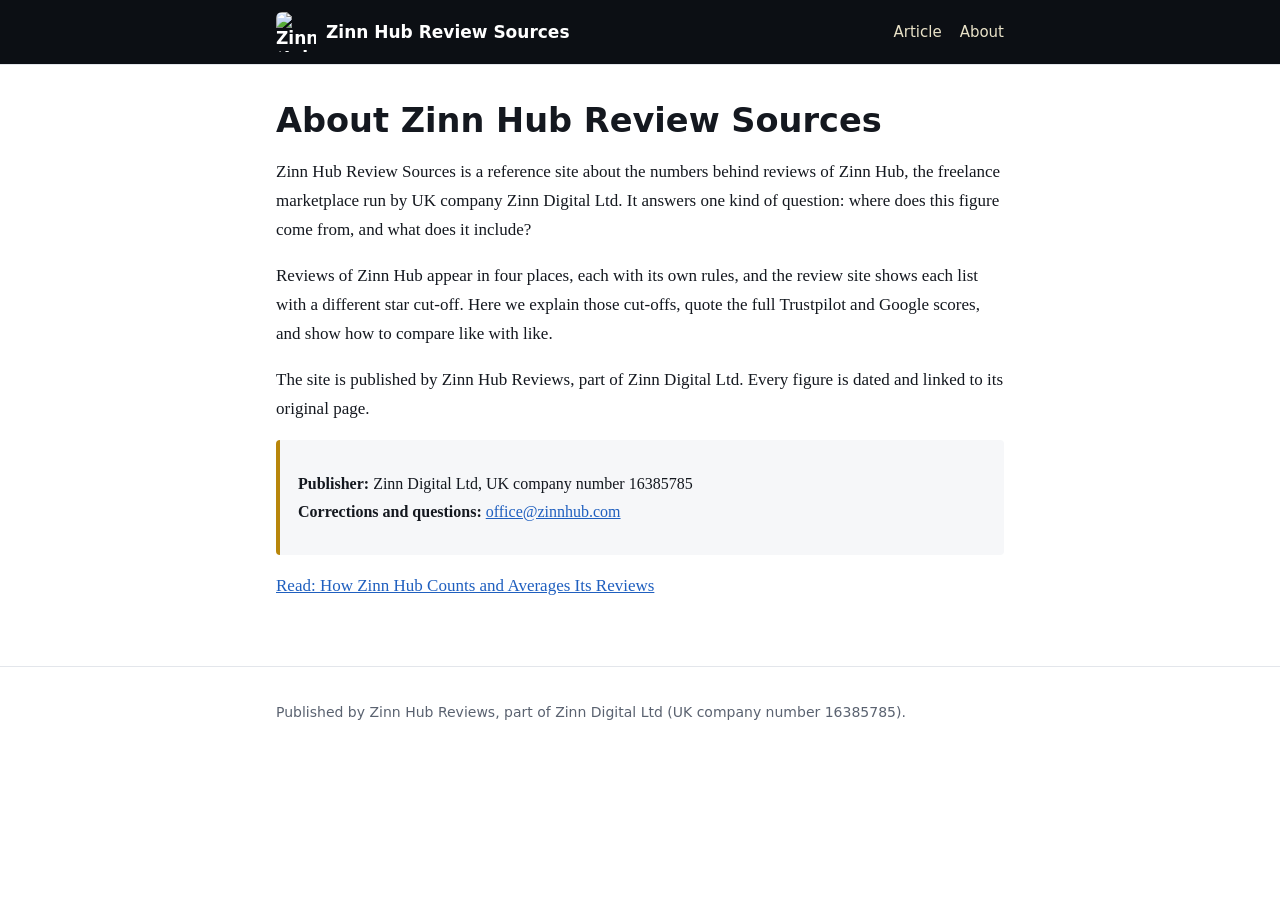
==== about.html @ 6d165616 "Add files via upload" ====
<!doctype html>
<html lang="en-GB">
<head>
<meta charset="utf-8">
<meta name="viewport" content="width=device-width, initial-scale=1">
<title>About Zinn Hub Review Sources</title>
<meta name="description" content="Zinn Hub Review Sources explains where Zinn Hub review figures come from, what each list includes and how to compare them. Published by Zinn Digital Ltd.">
<meta name="robots" content="index, follow">
<link rel="canonical" href="https://zinn-hub-reviews.github.io/about.html">
<link rel="icon" href="zinn-hub-reviews-logo.jpg" type="image/jpeg">
<meta property="og:type" content="website">
<meta property="og:site_name" content="Zinn Hub Review Sources">
<meta property="og:title" content="About Zinn Hub Review Sources">
<meta property="og:description" content="Where Zinn Hub review figures come from, what each list includes and how to compare them. Published by Zinn Digital Ltd.">
<meta property="og:url" content="https://zinn-hub-reviews.github.io/about.html">
<meta property="og:image" content="https://zinn-hub-reviews.github.io/zinn-hub-reviews-logo.jpg">
<meta property="og:locale" content="en_GB">
<link rel="stylesheet" href="style.css">
<script type="application/ld+json">
{
  "@context": "https://schema.org",
  "@type": "AboutPage",
  "name": "About Zinn Hub Review Sources",
  "url": "https://zinn-hub-reviews.github.io/about.html",
  "inLanguage": "en-GB",
  "publisher": {
    "@type": "Organization",
    "name": "Zinn Digital Ltd",
    "url": "https://zinnhub.com/",
    "email": "office@zinnhub.com",
    "logo": {"@type": "ImageObject", "url": "https://zinn-hub-reviews.github.io/zinn-hub-reviews-logo.jpg"}
  }
}
</script>
</head>
<body>
<header class="site">
  <div class="wrap">
    <a class="brand" href="./"><img src="zinn-hub-reviews-logo.jpg" alt="Zinn Hub Reviews logo" width="40" height="40"><span>Zinn Hub Review Sources</span></a>
    <nav><a href="./">Article</a><a href="about.html">About</a></nav>
  </div>
</header>

<main class="wrap">
<h1>About Zinn Hub Review Sources</h1>
<p>Zinn Hub Review Sources is a reference site about the numbers behind reviews of Zinn Hub, the freelance marketplace run by UK company Zinn Digital Ltd. It answers one kind of question: where does this figure come from, and what does it include?</p>
<p>Reviews of Zinn Hub appear in four places, each with its own rules, and the review site shows each list with a different star cut-off. Here we explain those cut-offs, quote the full Trustpilot and Google scores, and show how to compare like with like.</p>
<p>The site is published by Zinn Hub Reviews, part of Zinn Digital Ltd. Every figure is dated and linked to its original page.</p>
<div class="note">
  <p><strong>Publisher:</strong> Zinn Digital Ltd, UK company number 16385785<br>
  <strong>Corrections and questions:</strong> <a href="mailto:office@zinnhub.com">office@zinnhub.com</a></p>
</div>
<p><a href="./">Read: How Zinn Hub Counts and Averages Its Reviews</a></p>
</main>

<footer class="site">
  <div class="wrap">
    <p>Published by Zinn Hub Reviews, part of Zinn Digital Ltd (UK company number 16385785).</p>
  </div>
</footer>
</body>
</html>
---- style.css ----
:root{--ink:#14181f;--muted:#5a6270;--line:#e3e6eb;--bg:#ffffff;--soft:#f6f7f9;--accent:#b8860b;--link:#1f5fbf}
*{box-sizing:border-box}
html{-webkit-text-size-adjust:100%}
body{margin:0;background:var(--bg);color:var(--ink);font:17px/1.7 Georgia,"Times New Roman",serif}
a{color:var(--link)}
header.site{border-bottom:1px solid var(--line);background:#0c0f14}
header.site .wrap{display:flex;align-items:center;justify-content:space-between;gap:16px;padding:12px 16px}
.brand{display:flex;align-items:center;gap:10px;color:#fff;text-decoration:none;font:600 17px/1.2 system-ui,-apple-system,"Segoe UI",Roboto,Arial,sans-serif}
.brand img{width:40px;height:40px;border-radius:6px}
nav a{color:#e9e2c8;text-decoration:none;font:500 15px system-ui,-apple-system,"Segoe UI",Roboto,Arial,sans-serif;margin-left:18px}
nav a:hover{color:#fff}
.wrap{max-width:760px;margin:0 auto;padding:0 16px}
main.wrap{padding-top:36px;padding-bottom:48px}
h1{font:700 2.1rem/1.2 system-ui,-apple-system,"Segoe UI",Roboto,Arial,sans-serif;margin:0 0 10px}
h2{font:700 1.4rem/1.3 system-ui,-apple-system,"Segoe UI",Roboto,Arial,sans-serif;margin:2.2em 0 .5em}
.meta{color:var(--muted);font:14px system-ui,-apple-system,"Segoe UI",Roboto,Arial,sans-serif;margin-bottom:24px}
figure{margin:28px 0}
figure img{width:100%;height:auto;border:1px solid var(--line);border-radius:8px;display:block}
figcaption{color:var(--muted);font:14px/1.5 system-ui,-apple-system,"Segoe UI",Roboto,Arial,sans-serif;margin-top:8px}
.table-wrap{overflow-x:auto;margin:18px 0}
table{border-collapse:collapse;width:100%;min-width:520px;font:15px/1.5 system-ui,-apple-system,"Segoe UI",Roboto,Arial,sans-serif}
th,td{border:1px solid var(--line);padding:9px 12px;text-align:left;vertical-align:top}
th{background:var(--soft)}
ol li{margin-bottom:6px}
.note{background:var(--soft);border-left:4px solid var(--accent);padding:14px 18px;border-radius:4px;font-size:16px}
footer.site{border-top:1px solid var(--line);color:var(--muted);font:14px/1.6 system-ui,-apple-system,"Segoe UI",Roboto,Arial,sans-serif;padding:20px 0 32px}
@media (max-width:560px){body{font-size:16px}h1{font-size:1.65rem}nav a{margin-left:12px}.brand span{display:none}}
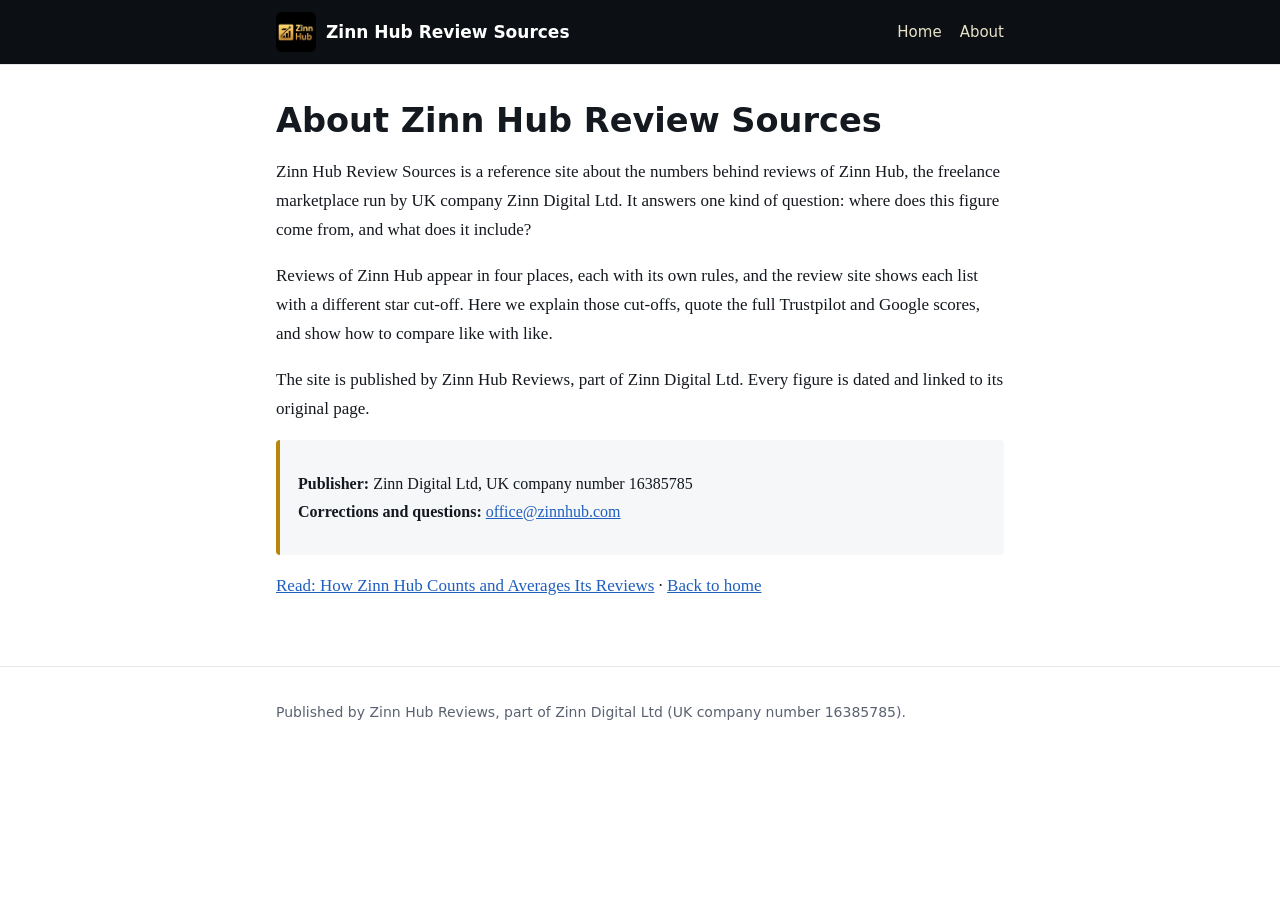
==== commit 0aab387f: "Add files via upload" ====
--- a/about.html
+++ b/about.html
@@ -37,7 +37,7 @@
 <header class="site">
   <div class="wrap">
     <a class="brand" href="./"><img src="zinn-hub-reviews-logo.jpg" alt="Zinn Hub Reviews logo" width="40" height="40"><span>Zinn Hub Review Sources</span></a>
-    <nav><a href="./">Article</a><a href="about.html">About</a></nav>
+    <nav><a href="./">Home</a><a href="about.html">About</a></nav>
   </div>
 </header>
 
@@ -50,7 +50,7 @@
   <p><strong>Publisher:</strong> Zinn Digital Ltd, UK company number 16385785<br>
   <strong>Corrections and questions:</strong> <a href="mailto:office@zinnhub.com">office@zinnhub.com</a></p>
 </div>
-<p><a href="./">Read: How Zinn Hub Counts and Averages Its Reviews</a></p>
+<p><a href="how-zinn-hub-counts-and-averages-reviews.html">Read: How Zinn Hub Counts and Averages Its Reviews</a> · <a href="./">Back to home</a></p>
 </main>
 
 <footer class="site">
--- a/style.css
+++ b/style.css
@@ -25,3 +25,21 @@
 .note{background:var(--soft);border-left:4px solid var(--accent);padding:14px 18px;border-radius:4px;font-size:16px}
 footer.site{border-top:1px solid var(--line);color:var(--muted);font:14px/1.6 system-ui,-apple-system,"Segoe UI",Roboto,Arial,sans-serif;padding:20px 0 32px}
 @media (max-width:560px){body{font-size:16px}h1{font-size:1.65rem}nav a{margin-left:12px}.brand span{display:none}}
+.hero{background:#0c0f14}
+.hero img{display:block;width:100%;max-width:1100px;height:auto;margin:0 auto}
+.intro{padding-bottom:8px;border-bottom:1px solid var(--line)}
+.lead{font-size:1.2rem;color:var(--muted);margin-top:0}
+.btn{display:inline-block;background:#0c0f14;color:#fff;text-decoration:none;padding:9px 18px;border-radius:6px;font:600 15px system-ui,-apple-system,"Segoe UI",Roboto,Arial,sans-serif}
+.btn:hover{background:#2a2f38}
+.btn-ghost{background:transparent;color:var(--ink);border:1px solid var(--ink)}
+.btn-ghost:hover{background:var(--soft)}
+.posts h2{margin-top:1.6em}
+.card{display:grid;grid-template-columns:240px 1fr;gap:20px;border:1px solid var(--line);border-radius:10px;padding:16px;margin:16px 0}
+.card .thumb img{width:100%;height:100%;max-height:190px;object-fit:cover;border-radius:6px;display:block}
+.card h3{font:700 1.25rem/1.3 system-ui,-apple-system,"Segoe UI",Roboto,Arial,sans-serif;margin:4px 0 8px}
+.card h3 a{color:var(--ink);text-decoration:none}
+.card h3 a:hover{text-decoration:underline}
+.card p{margin:0 0 12px;font-size:16px}
+.card-meta{color:var(--muted);font:13px system-ui,-apple-system,"Segoe UI",Roboto,Arial,sans-serif;margin:0}
+.crumbs{color:var(--muted);font:14px system-ui,-apple-system,"Segoe UI",Roboto,Arial,sans-serif;margin:0 0 12px}
+@media (max-width:620px){.card{grid-template-columns:1fr}.card .thumb img{max-height:220px}}
